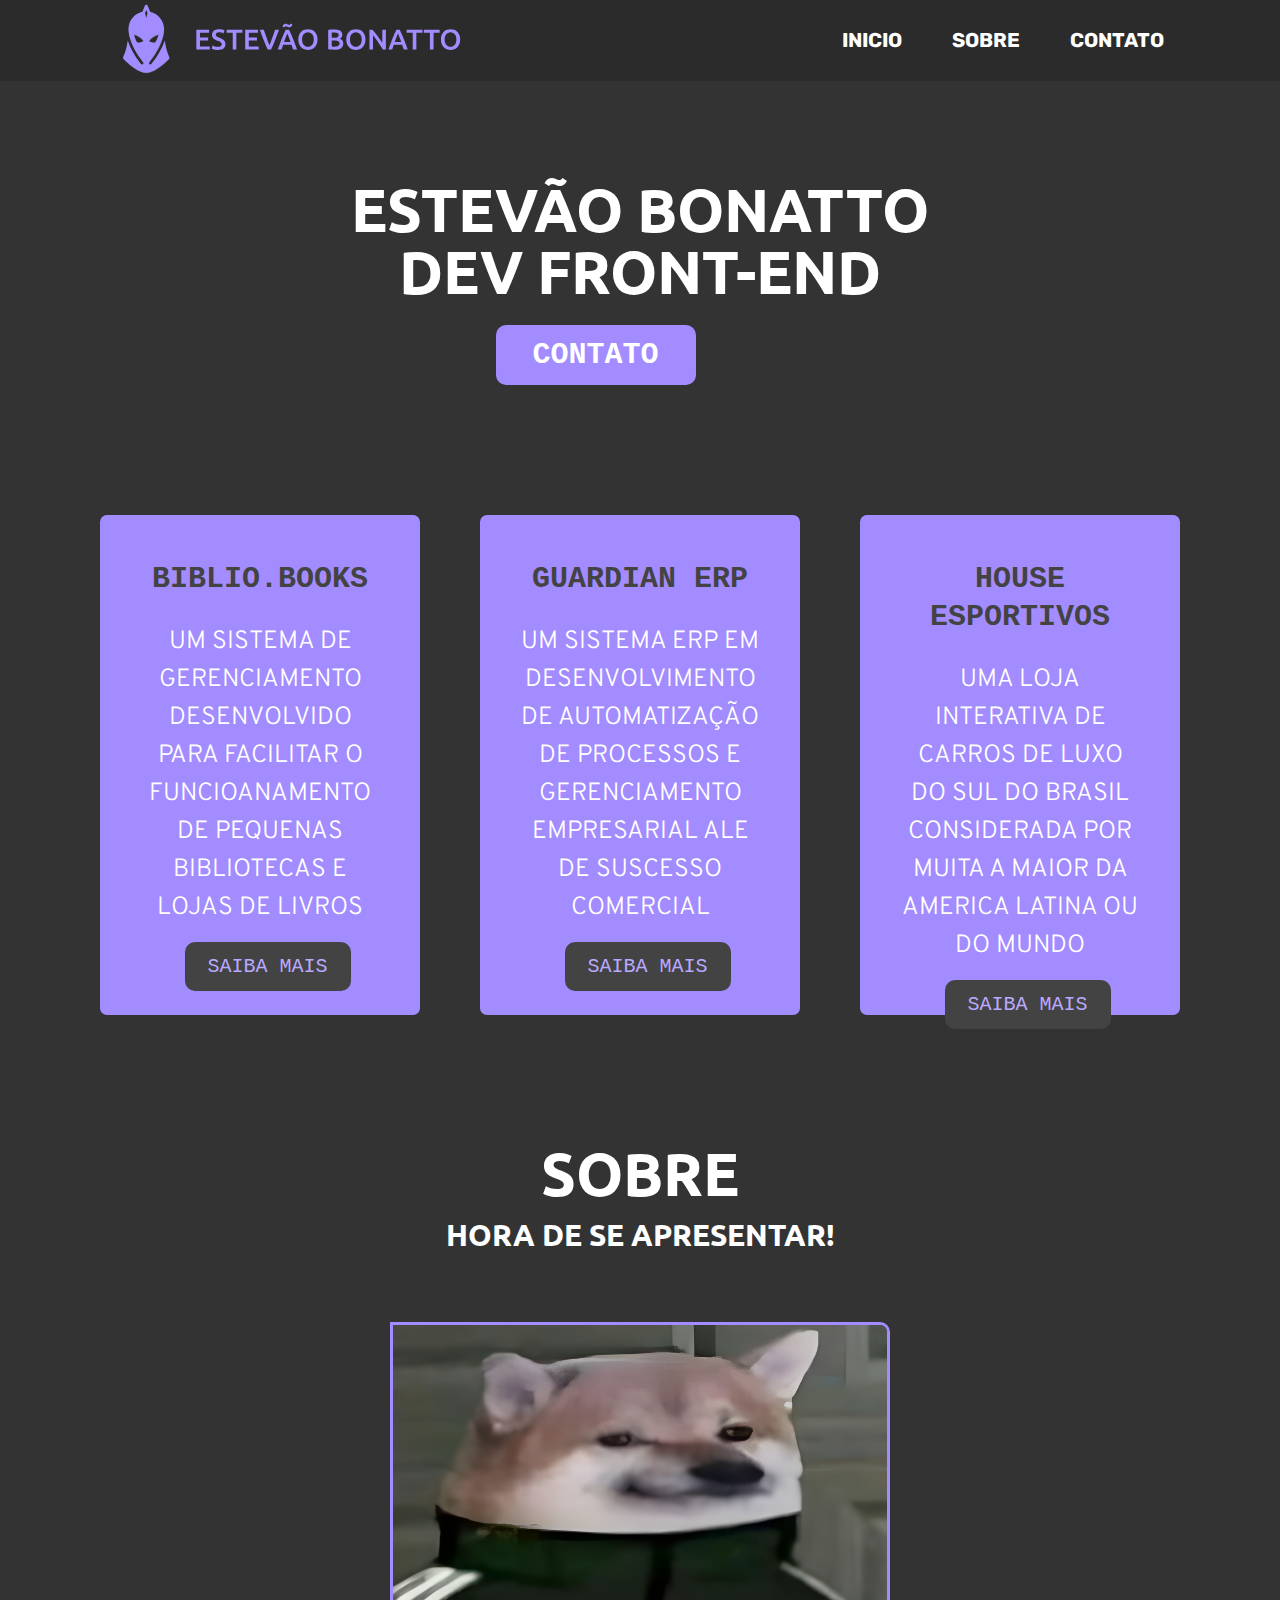
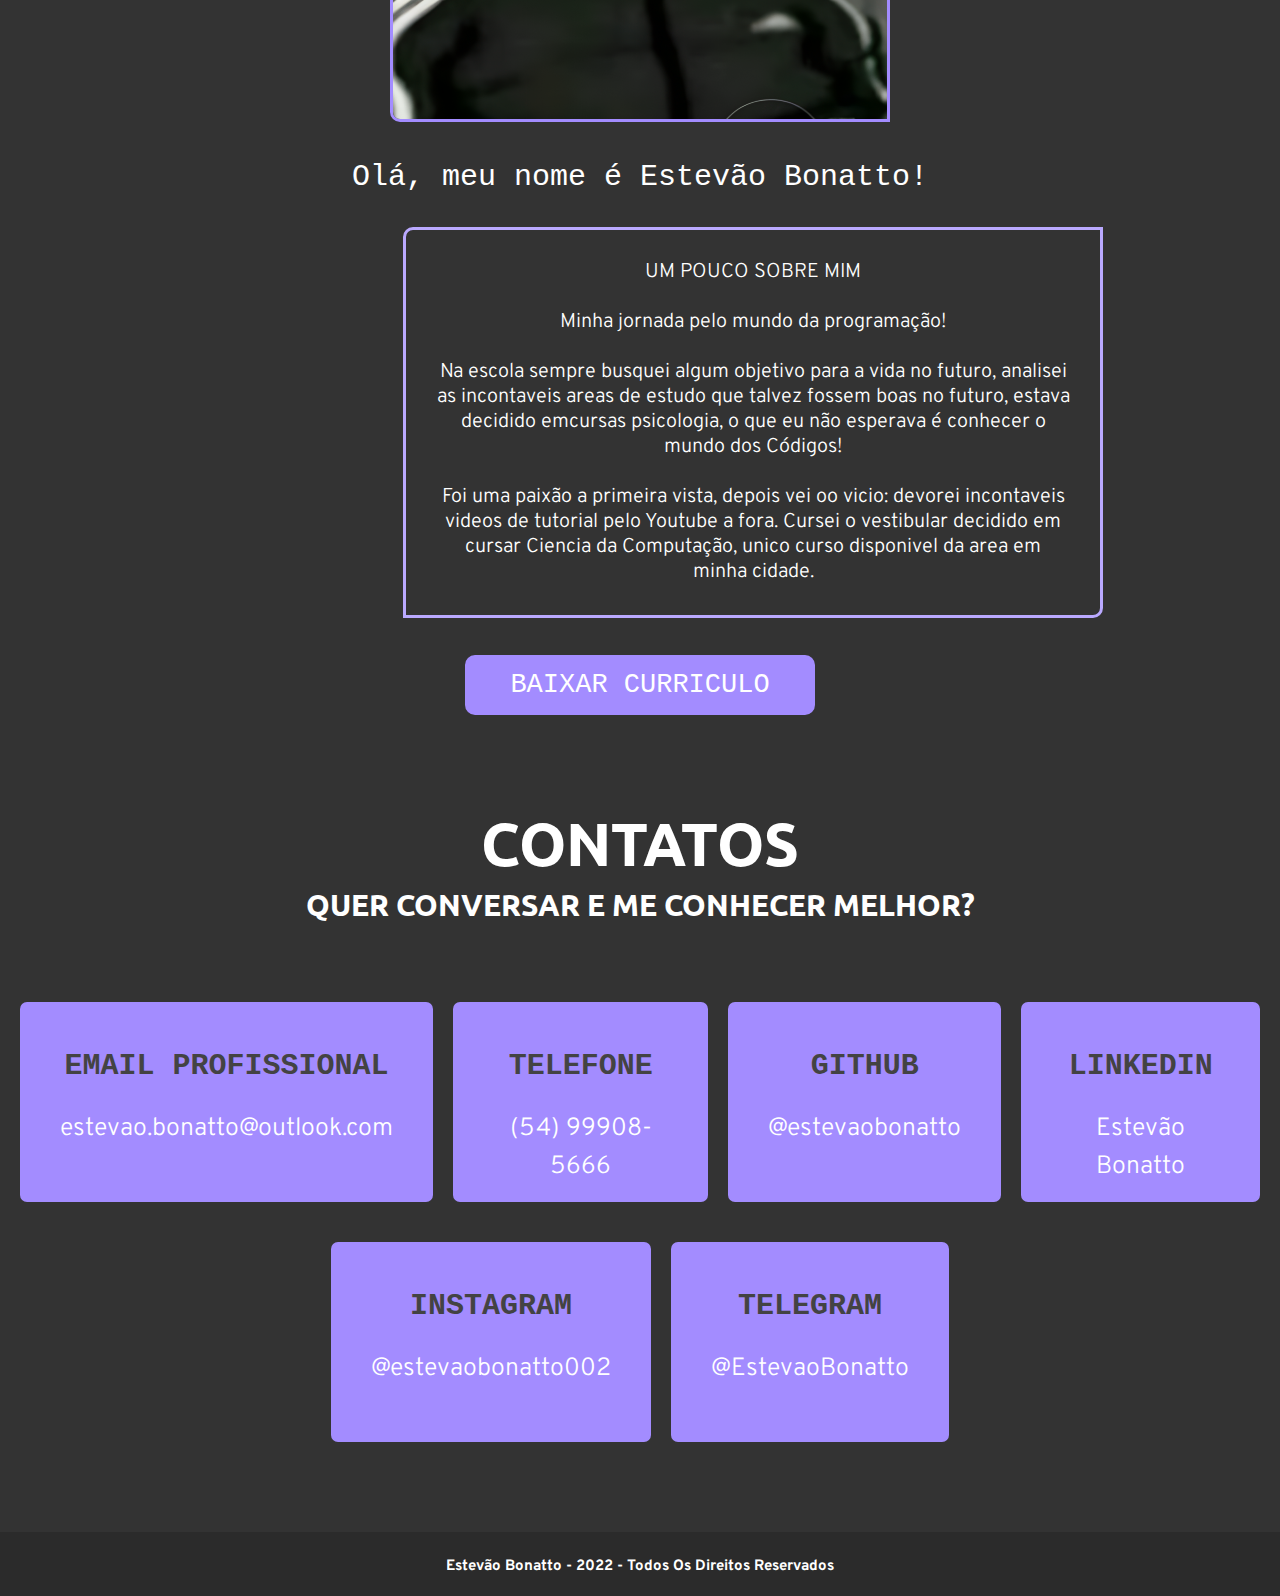
==== index.html @ 80185dda "Initial commit" ====
<!DOCTYPE html>
<html lang="PT-br">

<head>

    <meta charset="UTF-8">
    <meta http-equiv="X-UA-Compatible" content="IE=edge">
    <link rel="shortcut icon" href="favicon.ico" type="image/x-icon">
    <link rel="stylesheet" href="css/style.css">
    <link rel="stylesheet" href="css/menu.css">
    <link rel="" href="menu.js">
    <meta name="viewport" content="width=device-width, initial-scale=1.0">
    <title>Estevão Bonatto - DEV FRONT-END</title>

</head>

<body>
    <header class="navBar">
        <nav class="navContainer">
            <a class="logoMenu" href="index.html"><img src="img/logo.svg" alt="" width="340" height="70"></a>

            <ul class="navLista">
                <li><a href="index.html" class="navItem">INICIO</a></li>
                <li><a href="#sobre" class="navItem">SOBRE</a></li>
                <li><a href="#contatos" class="navItem">CONTATO</a></li>
            </ul>

        </nav>
    </header>

    <main class="principal">
        <section class="conteudo-p">
            <div class="conteudo-p-texto">
                <h1 class="conteudo-p-titulo">ESTEVÃO BONATTO</h1>
                <h1 class="conteudo-p-titulo">DEV FRONT-END</h1>
                <button class="conteudo-p-botao"><a class="link-botao " href="">CONTATO</a></button>
            </div>


        </section>

        <section class="projetos">

            <div class="retangulo">
                <h2 class="projeto-texto">BIBLIO.BOOKS</h2>
                <p class="projeto-paragrafo">UM SISTEMA DE GERENCIAMENTO DESENVOLVIDO PARA FACILITAR O FUNCIOANAMENTO DE
                    PEQUENAS BIBLIOTECAS E LOJAS DE LIVROS</p>
                <button class="projeto-botao">
                    <a href="projetos.html">SAIBA MAIS</a>
                </button>
            </div>

            <div class="retangulo">
                <h2 class="projeto-texto">GUARDIAN ERP</h2>
                <p class="projeto-paragrafo">UM SISTEMA ERP EM DESENVOLVIMENTO DE AUTOMATIZAÇÃO DE PROCESSOS E
                    GERENCIAMENTO EMPRESARIAL ALE DE SUSCESSO COMERCIAL</p>
                <button class="projeto-botao">
                    <a href="projetos.html">SAIBA MAIS</a>
                </button>
            </div>

            <div class="retangulo">
                <h2 class="projeto-texto">HOUSE ESPORTIVOS</h2>
                <p class="projeto-paragrafo">UMA LOJA INTERATIVA DE CARROS DE LUXO DO SUL DO BRASIL CONSIDERADA POR
                    MUITA A MAIOR DA AMERICA LATINA OU DO MUNDO</p>
                <button class="projeto-botao">
                    <a href="projetos.html">SAIBA MAIS</a>
                </button>
            </div>


        </section>

        <section class="conteudo-p-sobre">
            <div class="conteudo-p-texto">
                <h1 class="conteudo-p-titulo" class="titulo-sobre" id="sobre">SOBRE</h1>
                <h1 class="conteudo-p-titulo2">HORA DE SE APRESENTAR!</h1>
            </div>


        </section>

        <section class="sobre">

            <div class="imagem-eu">
                <img class="img-eu" src="img/eu.PNG" alt="Eu" width="500" height="400">
            </div>

            <div class="sobre-div">
                <h2 class="sobre-texto" id="texto2">Olá, meu nome é Estevão Bonatto!</h2>
                <p class="sobre-paragrafo">
                    UM POUCO SOBRE MIM
                    <br> <br>
                    Minha jornada pelo mundo da programação!
                    <br> <br>
                    Na escola sempre busquei algum objetivo para a vida no futuro, analisei as incontaveis areas de
                    estudo que talvez fossem boas no futuro, estava decidido emcursas psicologia, o que eu não esperava
                    é conhecer o mundo dos Códigos!
                    <br> <br>
                    Foi uma paixão a primeira vista, depois vei oo vicio: devorei incontaveis videos de tutorial pelo
                    Youtube a fora. Cursei o vestibular decidido em cursar Ciencia da Computação, unico curso disponivel
                    da area em minha cidade.

                </p>

            </div>

            <div id="curriculo">
                <button class="curriculo-botao"><a href="pdf/CURRICULO ESTEVÃO BONATTO.pdf">BAIXAR
                        CURRICULO</a></button>
            </div>

        </section>
        
            <section id="contatos-titulo">
                <div class="conteudo-p-contatos">
                    <h1 class="conteudo-p-titulo" class="titulo-sobre" id="contatos">CONTATOS</h1>
                    <h1 class="conteudo-p-contatos2">QUER CONVERSAR E ME CONHECER MELHOR?</h1>
                </div>
            </section>


            <section class="contatos">

                <div class="retangulo-contato">
                    <h2 class="projeto-texto">EMAIL PROFISSIONAL</h2>
                    <p class="projeto-paragrafo">estevao.bonatto@outlook.com</p>
                </div>
    
                <div class="retangulo-contato">
                    <h2 class="projeto-texto-contato">TELEFONE</h2>
                    <p class="projeto-paragrafo-contato">(54) 99908-5666</p>
                </div>

                <div class="retangulo-contato">
                    <h2 class="projeto-texto-contato">GITHUB</h2>
                    <p class="projeto-paragrafo-contato">@estevaobonatto</p>
                </div>

                <div class="retangulo-contato">
                    <h2 class="projeto-texto-contato">LINKEDIN</h2>
                    <p class="projeto-paragrafo-contato">Estevão Bonatto</p>
                </div>

            </section>

            <section class="contatos2">

                <div class="retangulo-contato">
                    <h2 class="projeto-texto">INSTAGRAM</h2>
                    <p class="projeto-paragrafo">@estevaobonatto002</p>
                </div>
    
                <div class="retangulo-contato">
                    <h2 class="projeto-texto-contato">TELEGRAM</h2>
                    <p class="projeto-paragrafo-contato">@EstevaoBonatto</p>
                </div>

            </section>
       

    </main>

    <footer id="rodape">
        <div class="direitos">
            <h2 class="texto-rodape">Estevão Bonatto - 2022 - Todos Os Direitos Reservados</h2>
        </div>
    </footer>

</body>

</html>
---- css/style.css ----
@import url('https://fonts.googleapis.com/css2?family=Oswald:wght@200;400&family=Rubik&display=swap');

@import url('https://fonts.googleapis.com/css2?family=Oswald:wght@200;400&family=Poppins&family=Roboto&family=Rubik&display=swap');

@import url('https://fonts.googleapis.com/css2?family=Overpass:wght@100;200;300;400;500;600;700;800;900&family=Righteous&family=Space+Grotesk:wght@500;700&display=swap');

@import url('https://fonts.googleapis.com/css2?family=Ubuntu+Mono:ital,wght@0,400;1,400;1,700&family=Ubuntu:ital,wght@0,300;0,400;0,500;0,700;1,300;1,400;1,500;1,700&display=swap');

@import url('https://fonts.googleapis.com/css2?family=Open+Sans:ital,wght@0,300;0,400;0,500;0,600;0,700;0,800;1,300;1,400;1,500;1,600;1,700;1,800&display=swap');

@font-face{
   font-family: erasNormal;
   src:url(fonts/ERASDEMI.TTF) ;
}

@font-face{
   font-family: erasBold;
   src:url(fonts/ERASBD.TTF) ;
}


* {
   margin: 0;
   padding: 0;
   text-decoration: none;
   color: rgb(255, 255, 255);
   box-sizing: border-box;
   list-style: none;
}


.navBar {
   display: flex;
   align-items: center;
   height: 9vh;
   width: 100%;
   background-color: #2b2b2b;
}

.navContainer {
   display: flex;
   height: 9vh;
   width: 100%;
   align-items: center;
   padding: 0 50px 0 100px;
   justify-content: center;
}


.navBar ul {
   margin-right: 3%;
   margin-left: 30%;
   list-style: none;
   flex-wrap: wrap;
   float: right;
   display: flex;
   font-family: 'Ubuntu', sans-serif;
   font-weight: 300;
}

.navBar ul li {
   margin-left: 30px;
}

.navBar ul li:hover {
   transition: 0.5s all;
}

.navBar ul li a {
   padding: 10px;
   color: #ffffff;
   font-size: 20px;
   line-height: 9vh;
   font-family: 'Rubik';
   font-weight: bold;
}

.ativo {
   color: #A38CFF;
}

.navBar ul li a:hover {
   color: #A38CFF;
   transition: 0.5s all;
}

.navBar .logoMenu{
   float: left;
}

nav .menuBtn {
   color: #A38CFF;
   cursor: pointer;

}

nav .menuBtn i {
   display: none;
}




@media (max-width: 1000px) {
   nav .menuBtn i {
      margin-left: 100%;
      display: block;
   }

 

   .navLista li a {
      color: #ffffff;
   }

   nav ul {
      font-size: 50px;
      position: absolute;
      top: -130%;
      left: -30%;
      background-color: #ffffff;
      height: 30vh;
      width: 100%;
      text-align: center;
      display: block;
      transition: all 0.3s ease;
      box-shadow: 0px 5px 12px rgba(0, 0, 0, 0.274);
   }

   nav ul.open {
      top: 9vh;
   }

   nav ul li{
      width: 100%;
      margin: 0;
   }
}


@import url('https://fonts.googleapis.com/css2?family=Overpass:wght@100;200;300;400;500;600;700;800;900&family=Righteous&family=Space+Grotesk:wght@500;700&display=swap');

@import url('https://fonts.googleapis.com/css2?family=Ubuntu+Mono:ital,wght@0,400;1,400;1,700&family=Ubuntu:ital,wght@0,300;0,400;0,500;0,700;1,300;1,400;1,500;1,700&display=swap');

@import url('https://fonts.googleapis.com/css2?family=Open+Sans:ital,wght@0,300;0,400;0,500;0,600;0,700;0,800;1,300;1,400;1,500;1,600;1,700;1,800&display=swap');
/*
font-family: 'Overpass', sans-serif;
font-family: 'Space Grotesk', sans-serif;

font-family: 'Ubuntu', sans-serif;
font-family: 'Ubuntu Mono', monospace;

font-family: 'Open Sans', sans-serif;

*/

* {
    margin: 0;
    padding: 0;
    box-sizing: border-box;
    text-decoration: none;
}

body {
    font-size: 100%;
    background-color: #333333;
}

/* TODO: COTEUDO PRINCIPAL */

.principal {
    margin-top: 100px;
    margin-bottom: 10px;
}

.conteudo-p {
    display: flex;
    flex-direction: row;
    align-items: center;
    justify-content: space-around;
    margin-bottom: 60px;
}

.principal-sobre {
    margin-top: 65px;
    margin-bottom: 10px;
}

.conteudo-p-sobre {
    display: flex;
    flex-direction: row;
    align-items: center;
    justify-content: space-around;
    margin-bottom: 60px;
}

.conteudo-p-texto {
    display: flex;
    flex-direction: column;
    text-align: center;
    gap: 7px;
    color: #ffffff;
    font-family: 'Ubuntu', sans-serif;
    font-weight: 700;
    font-size: 30px;
    line-height: 55px;
}

.conteudo-p-titulo2 {
    font-family: 'Ubuntu', sans-serif;
    font-weight: 700;
    font-size: 30px;
    line-height: 55px;
}

.conteudo-p-botao {
    margin-top: 20px;
    margin-left: 25%;
    background-color: #A38CFF;
    width: 200px;
    height: 60px;
    border: none;
    border-radius: 10px;
    font-size: 30px;
    font-weight: 600;
    font-family: 'Ubuntu Mono', monospace;
    border: 3px solid #A38CFF;

}

.link-botao {
    color: #fff;
}

.link-botao:hover {
    color: #A38CFF;
    transition: 0.5s all;
}

.conteudo-p-botao:hover {
    background-color: #434343;
    cursor: pointer;
    color: #A38CFF;
    transition: 0.5s all;
}

/* TODO: COTEUDO PROJETO */

.projetos {
    max-width: 100%;
    display: flex;
    align-self: auto;
    align-items: center;
    justify-content: center;
    padding: 30px;
    color: #fff;
    gap: 60px;
    margin-top: 100px;
    margin-bottom: 100px;
}

.retangulo {
    background-color: #A38CFF;
    border-radius: 7px;
    max-width:320px;
    height: 500px;
    padding: 30px;
    margin: 0px;
    text-decoration: none;
}

.projeto-texto {
    color: #434343;
    font-family: 'Ubuntu Mono', monospace;
    font-weight: 600;
    font-size: 30px;
    line-height: 38px;
    text-align: center;
    padding-bottom: 15px;
    padding-top: 15px;
}

.projeto-paragrafo {
    margin: auto;
    font-family: 'Overpass', sans-serif;
    align-content: center;
    font-weight: 300;
    font-size: 25px;
    line-height: 38px;
    text-align: center;
    padding: 10px;
}

.projeto-botao {
    margin-top: 5px;
    text-decoration: none;
    margin-left: 21%;
    background-color: #434343;
    padding: 10px;
    padding-left: 20px;
    padding-right:20px;
    border: none;
    border-radius: 10px;
    font-size: 20px;
    font-weight: 500;
    font-family: 'Ubuntu Mono', monospace;
    border: solid 3px #434343;
}

.projeto-botao a {
    text-decoration: none;
    color: #BAA9FF;
}

.projeto-botao:hover{
    background: #fff;
    transition: 0.5s all;
    cursor: pointer;
}

.projeto-botao a:hover {
    color: #434343;
    transition: 0.5s all;
}

/* TODO: COTEUDO SOBRE */

.sobre {
    display: flex;
    flex-direction: column;
    text-align: center;
    gap: 7px;
    color: #ffffff;
    font-family: 'Ubuntu', sans-serif;
    
}

.sobre-texto {
    line-height: 40px;
    font-family: 'Ubuntu', sans-serif;
    padding-bottom: 30px;
}

#texto2 {
    font-weight: 500;
    font-family: 'Ubuntu Mono', monospace;
    font-size: 30px;
}

.sobre-paragrafo{
    color: #fff;
    max-width: 700px;
    display: flex;
    flex-direction: column;
    text-align: center;
    margin-left: 31.5%;
    border: 3px solid #BAA9FF;
    border-radius: 10px 0 10px 0;
    line-height: 25px;
    padding: 30px;
    margin-bottom: 10px;
    font-size: 20px;
    font-family: 'Overpass', sans-serif;
    font-weight: 300;
}

.imagem-eu {
    padding-bottom: 25px;
}

.img-eu {
    border: 3px solid #A38CFF;
    border-radius: 0px 10px 0px 10px;
}


.curriculo-botao {
    margin-top: 20px;
    color: #434343;
    background-color: #A38CFF;
    width: 350px;
    height: 60px;
    border: none;
    border-radius: 10px;
    font-size: 27px;
    font-weight: 500;
    font-family: 'Ubuntu Mono', monospace;
    border: 3px solid #A38CFF;
}

.curriculo-botao:hover{
    background: #434343;
    transition: 0.5s all;
    cursor: pointer;
}

.curriculo-botao a:hover {
    color: #A38CFF;
    transition: 0.5s all;
}

/* TODO: COTEUDO CONTATOS */

.conteudo-p-contatos {
    display: flex;
    flex-direction: column;
    text-align: center;
    gap: 7px;
    color: #ffffff;
    font-family: 'Ubuntu', sans-serif;
    font-weight: 700;
    font-size: 30px;
    line-height: 55px;
    margin-top: 100px;
}

.conteudo-p-contatos2 {
    font-family: 'Ubuntu', sans-serif;
    font-weight: 700;
    font-size: 30px;
    line-height: 55px;
}

.contatos-div{
    width: 50%;
    margin-left: 25%;
    border: 3px solid #fff;
}

.contatos-div h2 {
    display: inline;
    text-align: center;
    
}

.contatos-div h2:nth-child(1) {
    margin-right: 60px;
}

.contatos {
    max-width: 100%;
    display: flex;
    align-self: auto;
    align-items: center;
    justify-content: center;
    padding: 20px;
    color: #fff;
    gap: 20px;
    margin-top: 50px;
    margin-bottom: 0px;
}

.contatos2 {
    max-width: 100%;
    display: flex;
    align-self: auto;
    align-items: center;
    justify-content: center;
    padding: 20px;
    color: #fff;
    gap: 20px;
    margin-top: 0px;
    margin-bottom: 70px;
}

.retangulo-contato {
    background-color: #A38CFF;
    border-radius: 7px;
    max-width:500px;
    height: 200px;
    padding: 30px;
    margin: 0px;
    text-decoration: none;
}

.projeto-texto-contato {
    color: #434343;
    font-family: 'Ubuntu Mono', monospace;
    font-weight: 600;
    font-size: 30px;
    line-height: 38px;
    text-align: center;
    padding-bottom: 15px;
    padding-top: 15px;
}

.projeto-paragrafo-contato {
    margin: auto;
    font-family: 'Overpass', sans-serif;
    align-content: center;
    font-weight: 300;
    font-size: 25px;
    line-height: 38px;
    text-align: center;
    padding: 10px;
}


/* TODO: COTEUDO DO RODAPE */

.direitos {
    background: #2b2b2b;
    padding: 20px;
    color: #fff;
    height: 64px;
    text-align: center;
    font-family: 'Overpass', sans-serif;
    margin-top: 40px;
    font-weight: 100;
    font-size: 10px;
}

.texto-rodape {
    padding-top: 5px;
}

/* FIM */
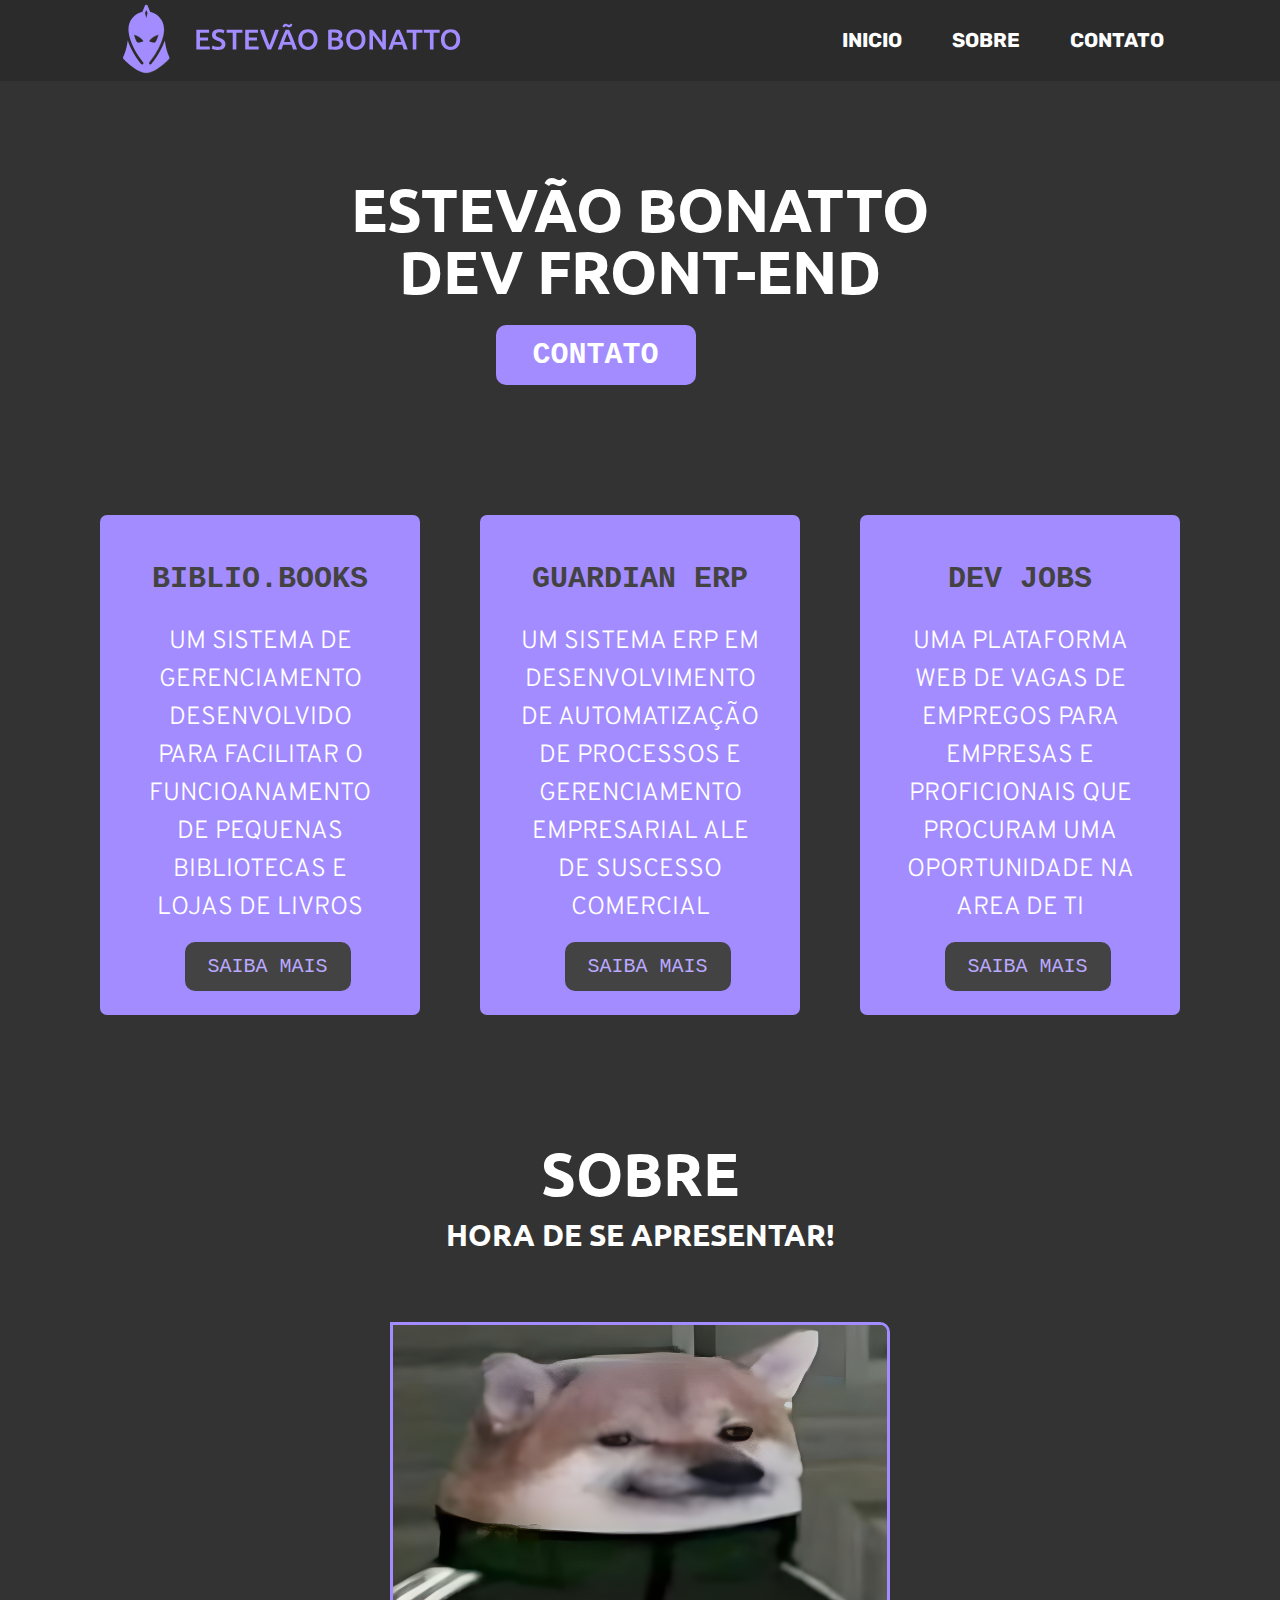
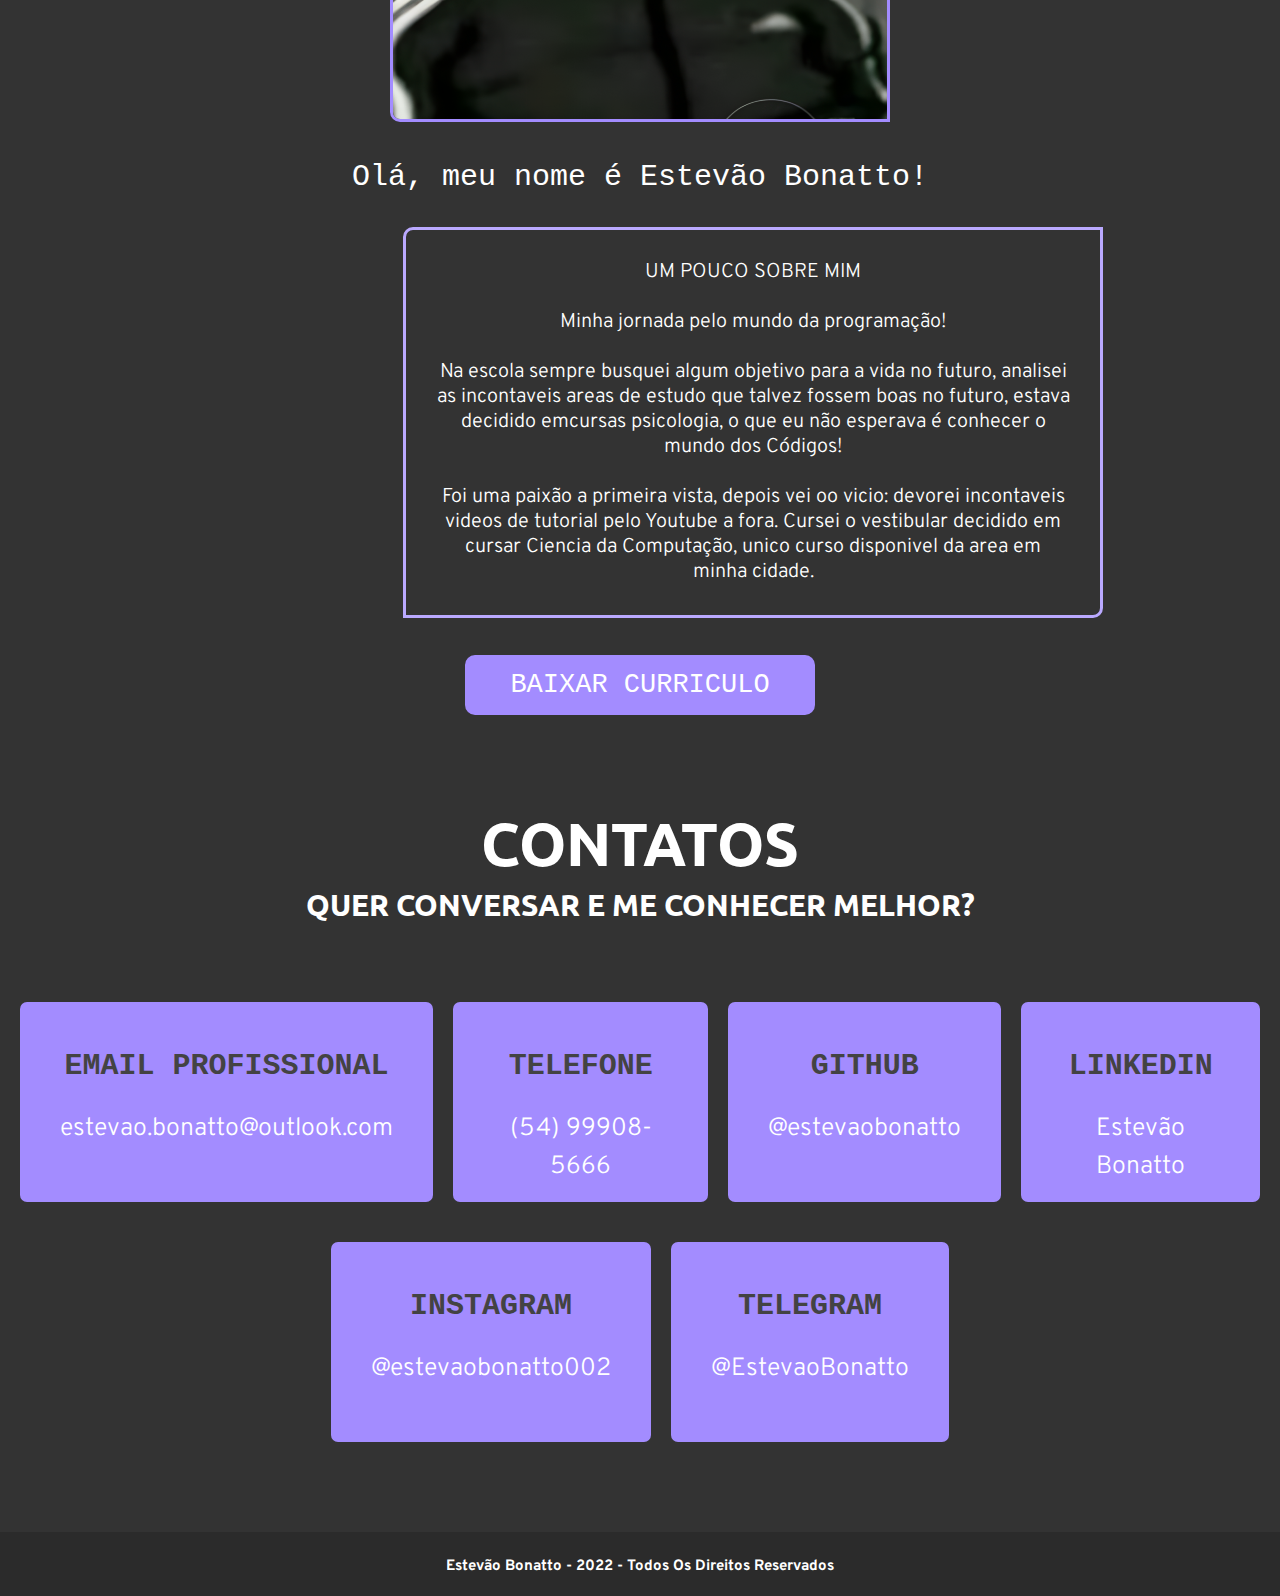
==== commit 635307ca: "att" ====
--- a/index.html
+++ b/index.html
@@ -9,6 +9,7 @@
     <link rel="stylesheet" href="css/style.css">
     <link rel="stylesheet" href="css/menu.css">
     <link rel="" href="menu.js">
+    <link rel="shortcut icon" href="img/favicon.svg" type="image/x-icon">
     <meta name="viewport" content="width=device-width, initial-scale=1.0">
     <title>Estevão Bonatto - DEV FRONT-END</title>
 
@@ -46,7 +47,7 @@
                 <p class="projeto-paragrafo">UM SISTEMA DE GERENCIAMENTO DESENVOLVIDO PARA FACILITAR O FUNCIOANAMENTO DE
                     PEQUENAS BIBLIOTECAS E LOJAS DE LIVROS</p>
                 <button class="projeto-botao">
-                    <a href="projetos.html">SAIBA MAIS</a>
+                    <a href="bibliobooks.html">SAIBA MAIS</a>
                 </button>
             </div>
 
@@ -60,9 +61,8 @@
             </div>
 
             <div class="retangulo">
-                <h2 class="projeto-texto">HOUSE ESPORTIVOS</h2>
-                <p class="projeto-paragrafo">UMA LOJA INTERATIVA DE CARROS DE LUXO DO SUL DO BRASIL CONSIDERADA POR
-                    MUITA A MAIOR DA AMERICA LATINA OU DO MUNDO</p>
+                <h2 class="projeto-texto">DEV JOBS</h2>
+                <p class="projeto-paragrafo">UMA PLATAFORMA WEB DE VAGAS DE EMPREGOS PARA EMPRESAS E PROFICIONAIS QUE PROCURAM UMA OPORTUNIDADE NA AREA DE TI</p>
                 <button class="projeto-botao">
                     <a href="projetos.html">SAIBA MAIS</a>
                 </button>
--- a/css/style.css
+++ b/css/style.css
@@ -181,11 +181,6 @@
     margin-bottom: 60px;
 }
 
-.principal-sobre {
-    margin-top: 65px;
-    margin-bottom: 10px;
-}
-
 .conteudo-p-sobre {
     display: flex;
     flex-direction: row;
@@ -496,6 +491,46 @@
 }
 
 
+.sobre-texto-projetos {
+    line-height: 40px;
+    font-family: 'Ubuntu', sans-serif;
+    padding-bottom: 0px;
+    max-width: 50%;
+    margin-left: 25%;
+}
+
+.botao-github {
+    margin-left: 18%;
+    margin-top: 20px;
+    color: #434343;
+    background-color: #A38CFF;
+    width: 200px;
+    height: 60px;
+    border: none;
+    border-radius: 7px;
+    font-size: 25px;
+    font-weight: 500;
+    font-family: 'Ubuntu Mono', monospace;
+    border: 3px solid #434343;
+}
+
+.botao-github a {
+    color: #434343;
+}
+
+.botao-github:hover{
+    background: #434343;
+    transition: 0.5s all;
+    cursor: pointer;
+    border: 3px solid #ffffff;
+}
+
+.botao-github a:hover {
+    color: #ffffff;
+    transition: 0.5s all;
+}
+
+
 /* TODO: COTEUDO DO RODAPE */
 
 .direitos {
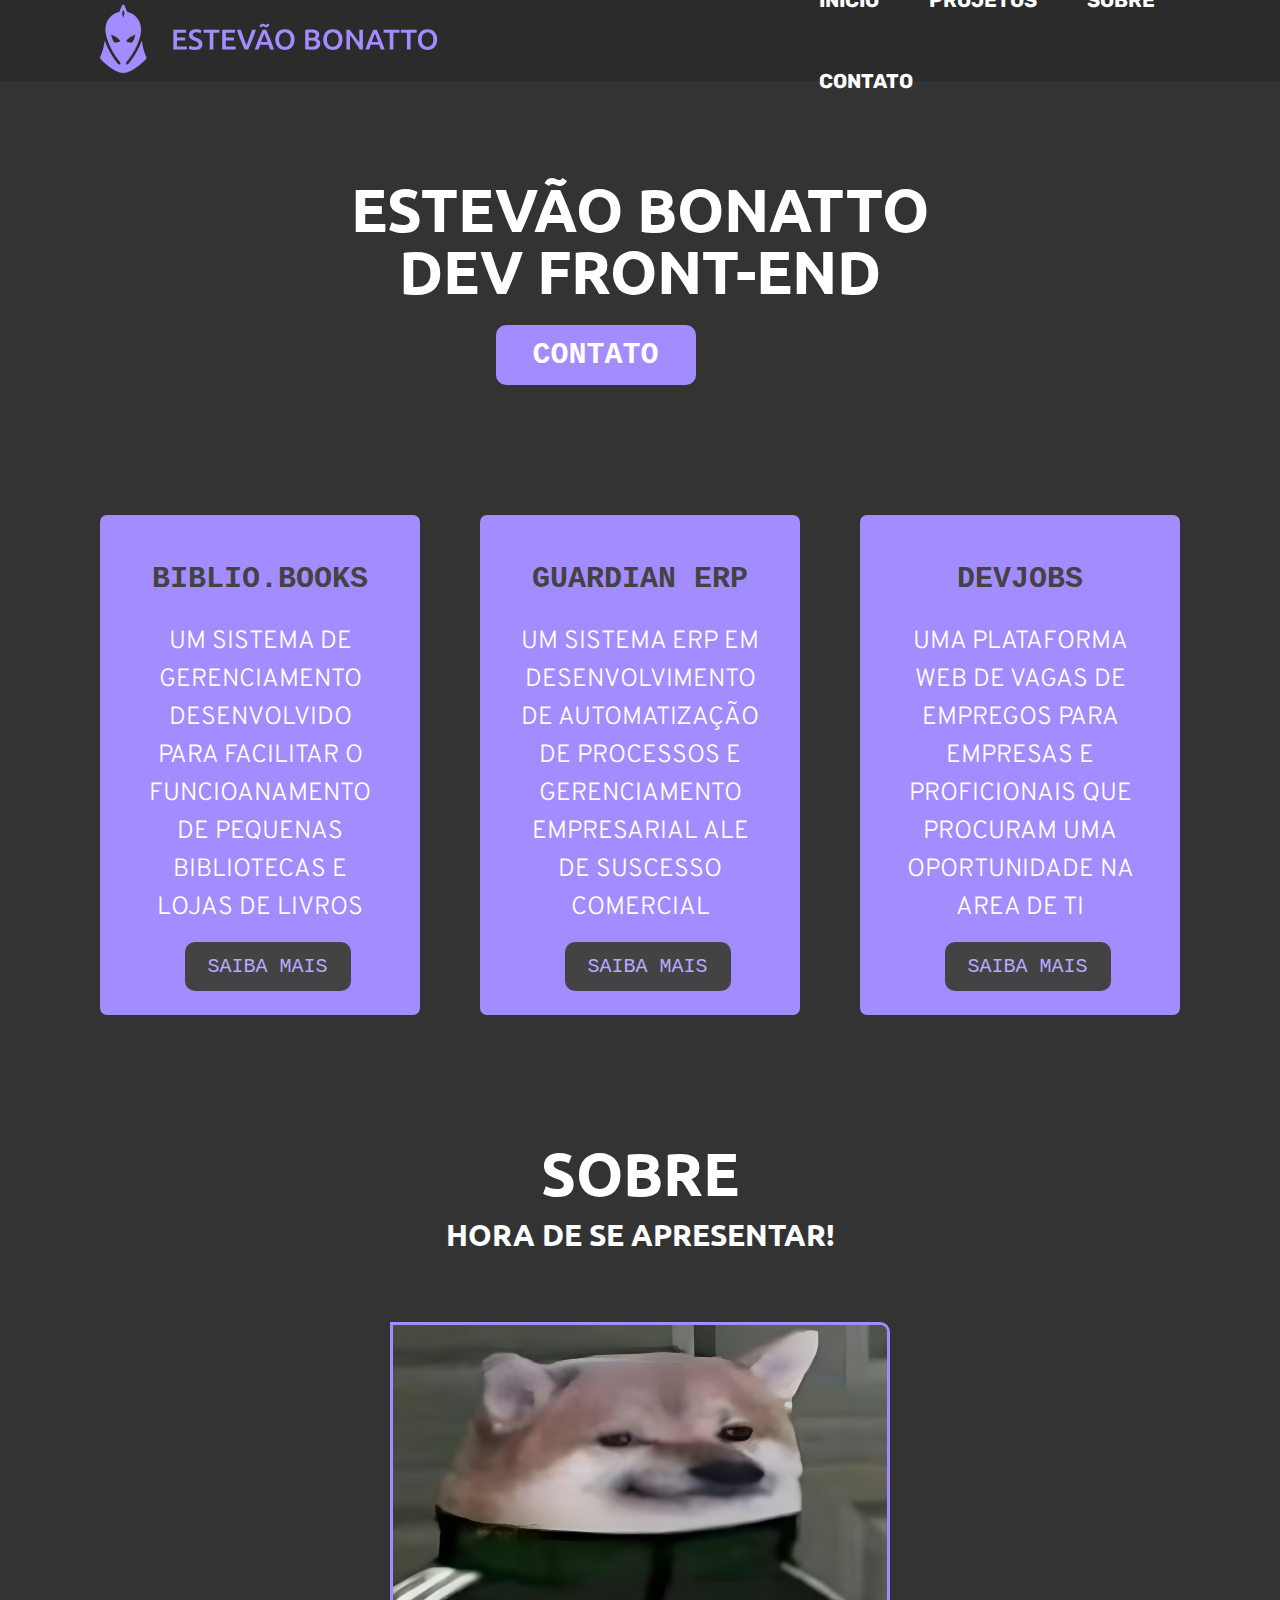
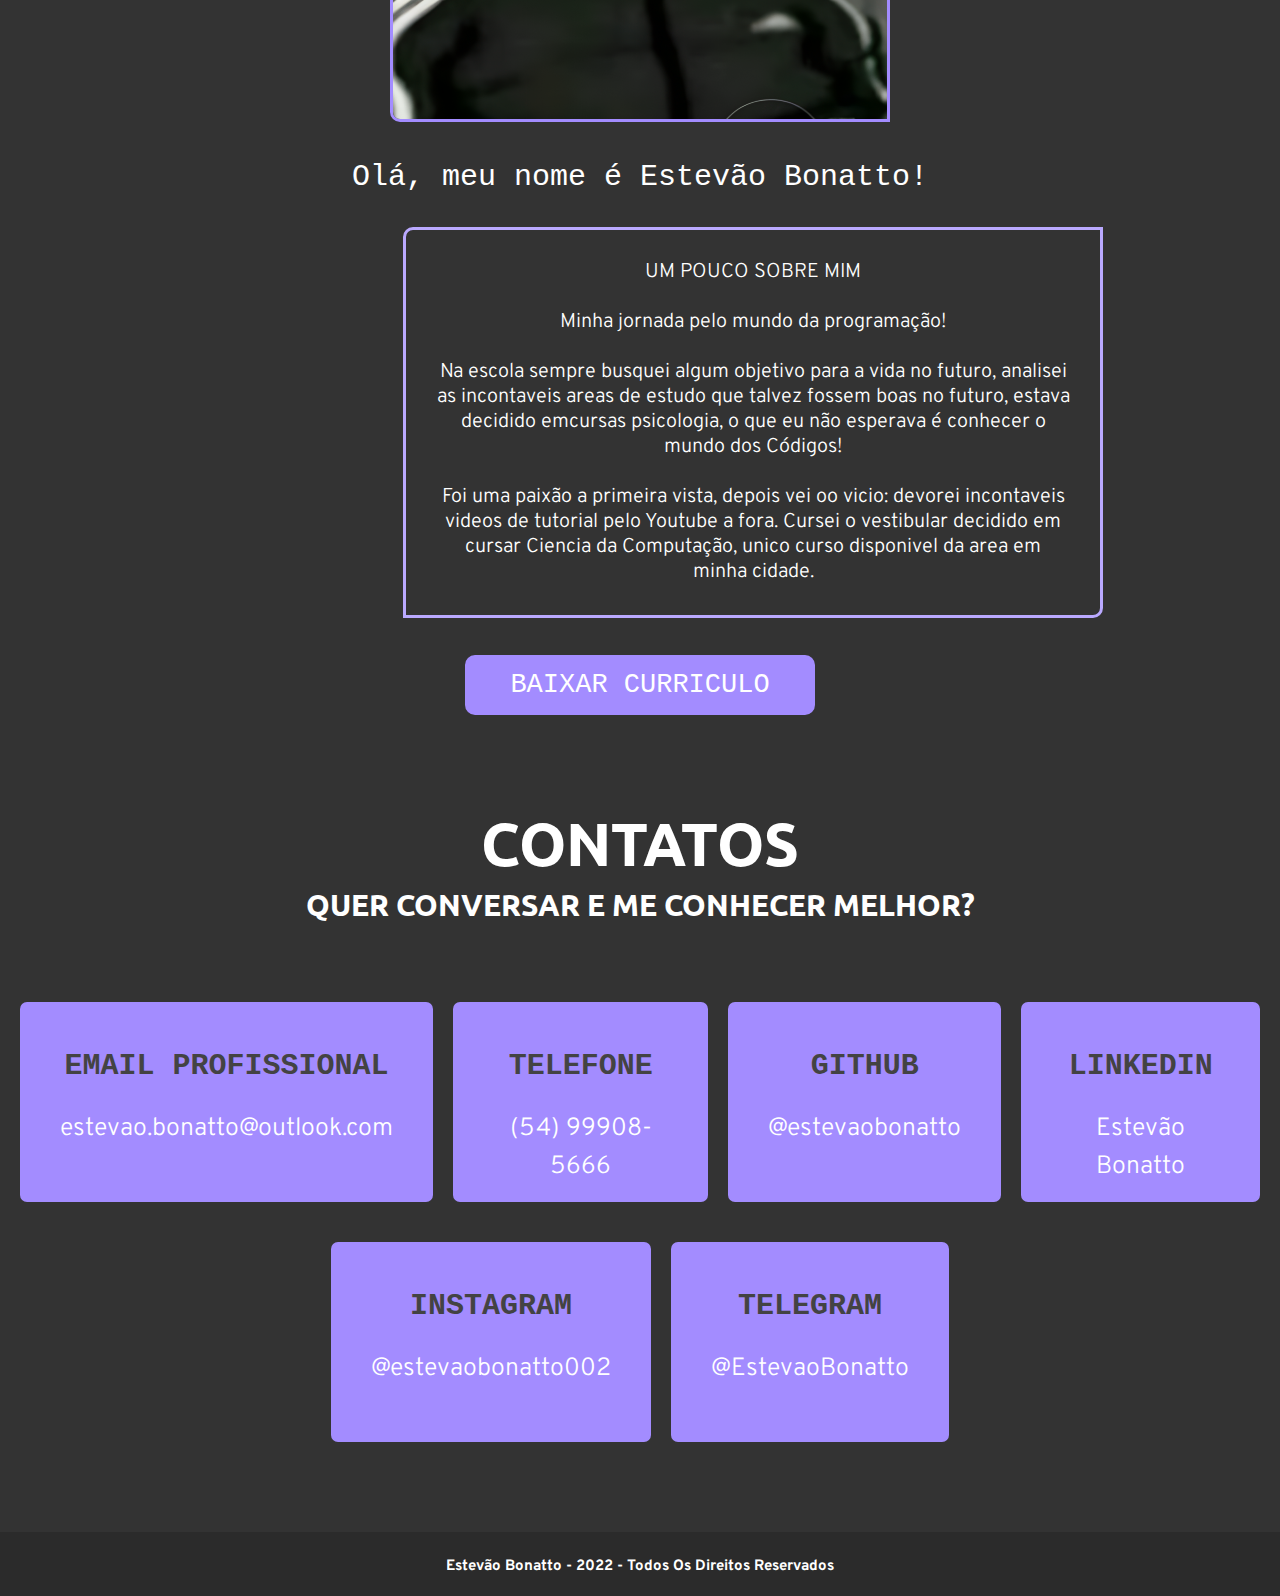
==== commit 6b571422: "PORTIFOLIO" ====
--- a/index.html
+++ b/index.html
@@ -22,6 +22,7 @@
 
             <ul class="navLista">
                 <li><a href="index.html" class="navItem">INICIO</a></li>
+                <li><a href="#projetos" class="navItem">PROJETOS</a></li>
                 <li><a href="#sobre" class="navItem">SOBRE</a></li>
                 <li><a href="#contatos" class="navItem">CONTATO</a></li>
             </ul>
@@ -34,13 +35,13 @@
             <div class="conteudo-p-texto">
                 <h1 class="conteudo-p-titulo">ESTEVÃO BONATTO</h1>
                 <h1 class="conteudo-p-titulo">DEV FRONT-END</h1>
-                <button class="conteudo-p-botao"><a class="link-botao " href="">CONTATO</a></button>
+                <button class="conteudo-p-botao"><a class="link-botao " href="#contatos">CONTATO</a></button>
             </div>
 
 
         </section>
 
-        <section class="projetos">
+        <section class="projetos" id="projetos">
 
             <div class="retangulo">
                 <h2 class="projeto-texto">BIBLIO.BOOKS</h2>
@@ -56,15 +57,15 @@
                 <p class="projeto-paragrafo">UM SISTEMA ERP EM DESENVOLVIMENTO DE AUTOMATIZAÇÃO DE PROCESSOS E
                     GERENCIAMENTO EMPRESARIAL ALE DE SUSCESSO COMERCIAL</p>
                 <button class="projeto-botao">
-                    <a href="projetos.html">SAIBA MAIS</a>
+                    <a href="guardianerp.html">SAIBA MAIS</a>
                 </button>
             </div>
 
             <div class="retangulo">
-                <h2 class="projeto-texto">DEV JOBS</h2>
+                <h2 class="projeto-texto">DEVJOBS</h2>
                 <p class="projeto-paragrafo">UMA PLATAFORMA WEB DE VAGAS DE EMPREGOS PARA EMPRESAS E PROFICIONAIS QUE PROCURAM UMA OPORTUNIDADE NA AREA DE TI</p>
                 <button class="projeto-botao">
-                    <a href="projetos.html">SAIBA MAIS</a>
+                    <a href="devjobs.html">SAIBA MAIS</a>
                 </button>
             </div>
 
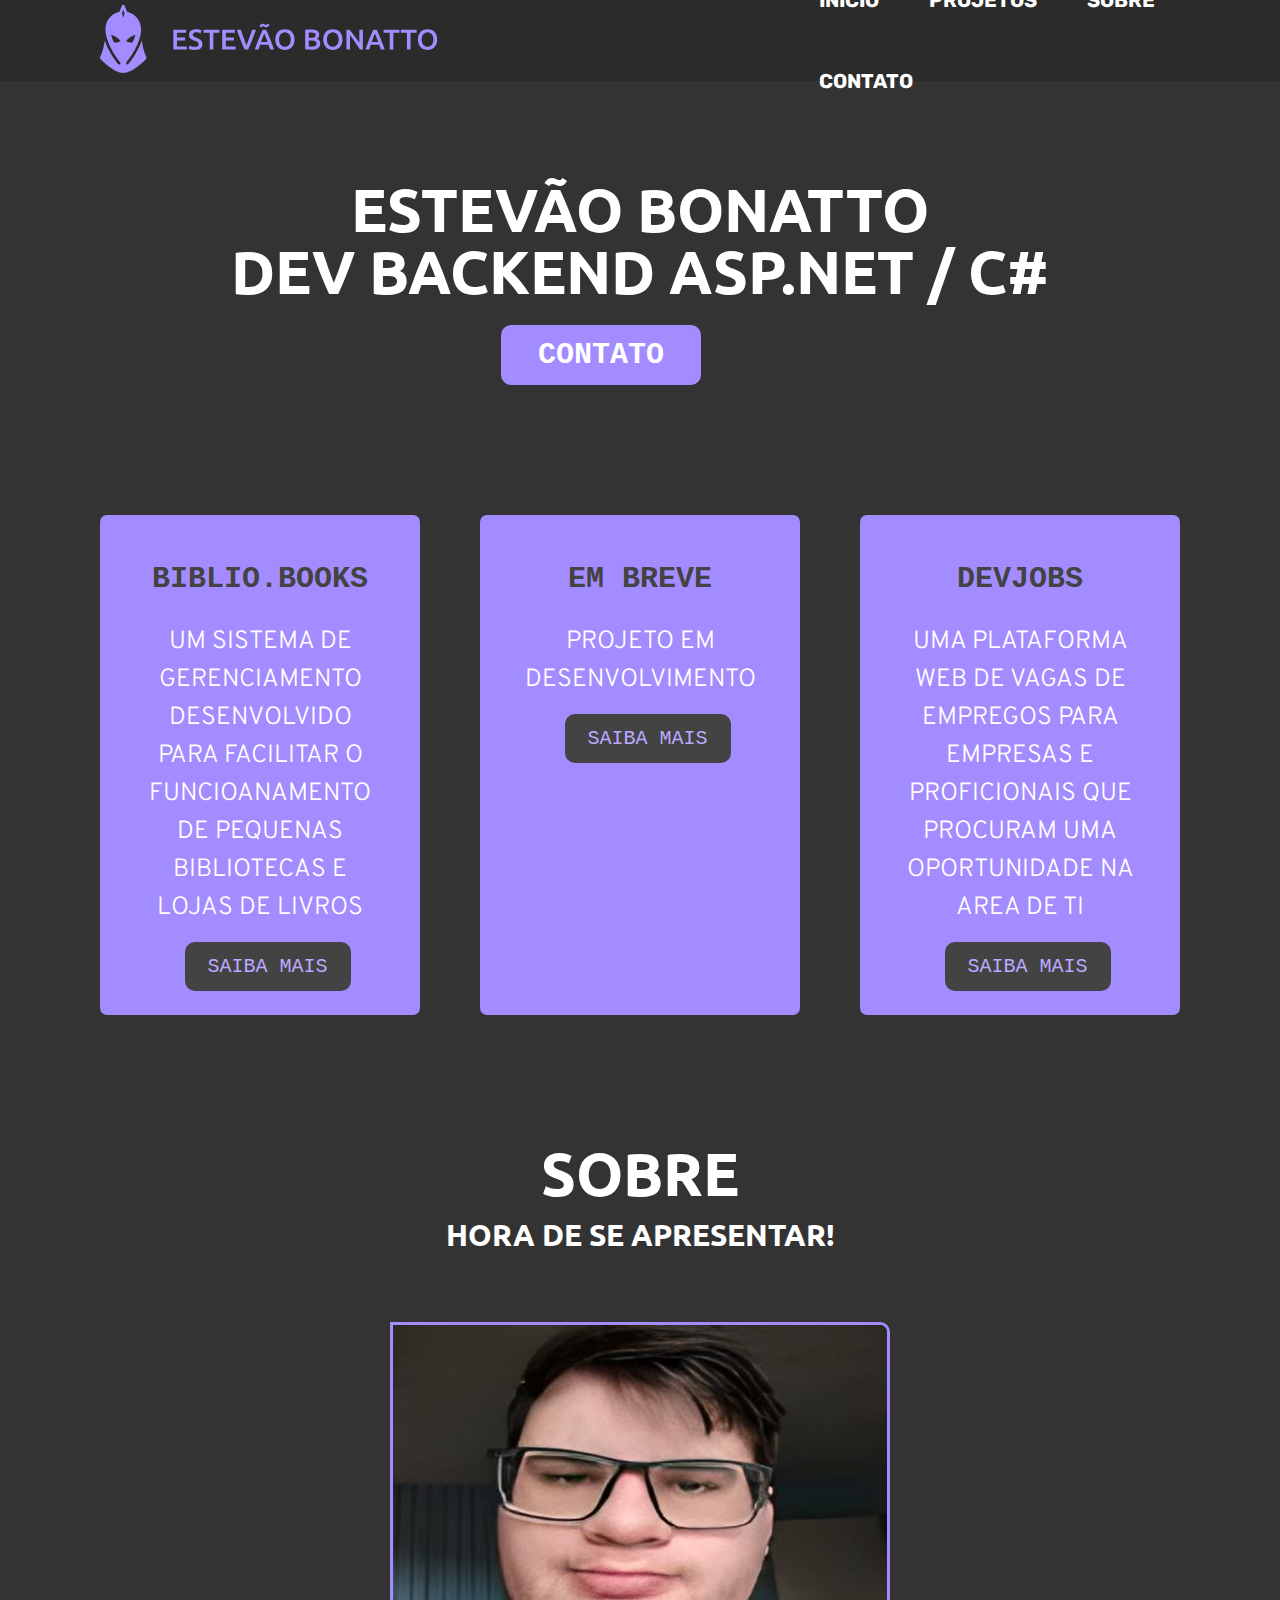
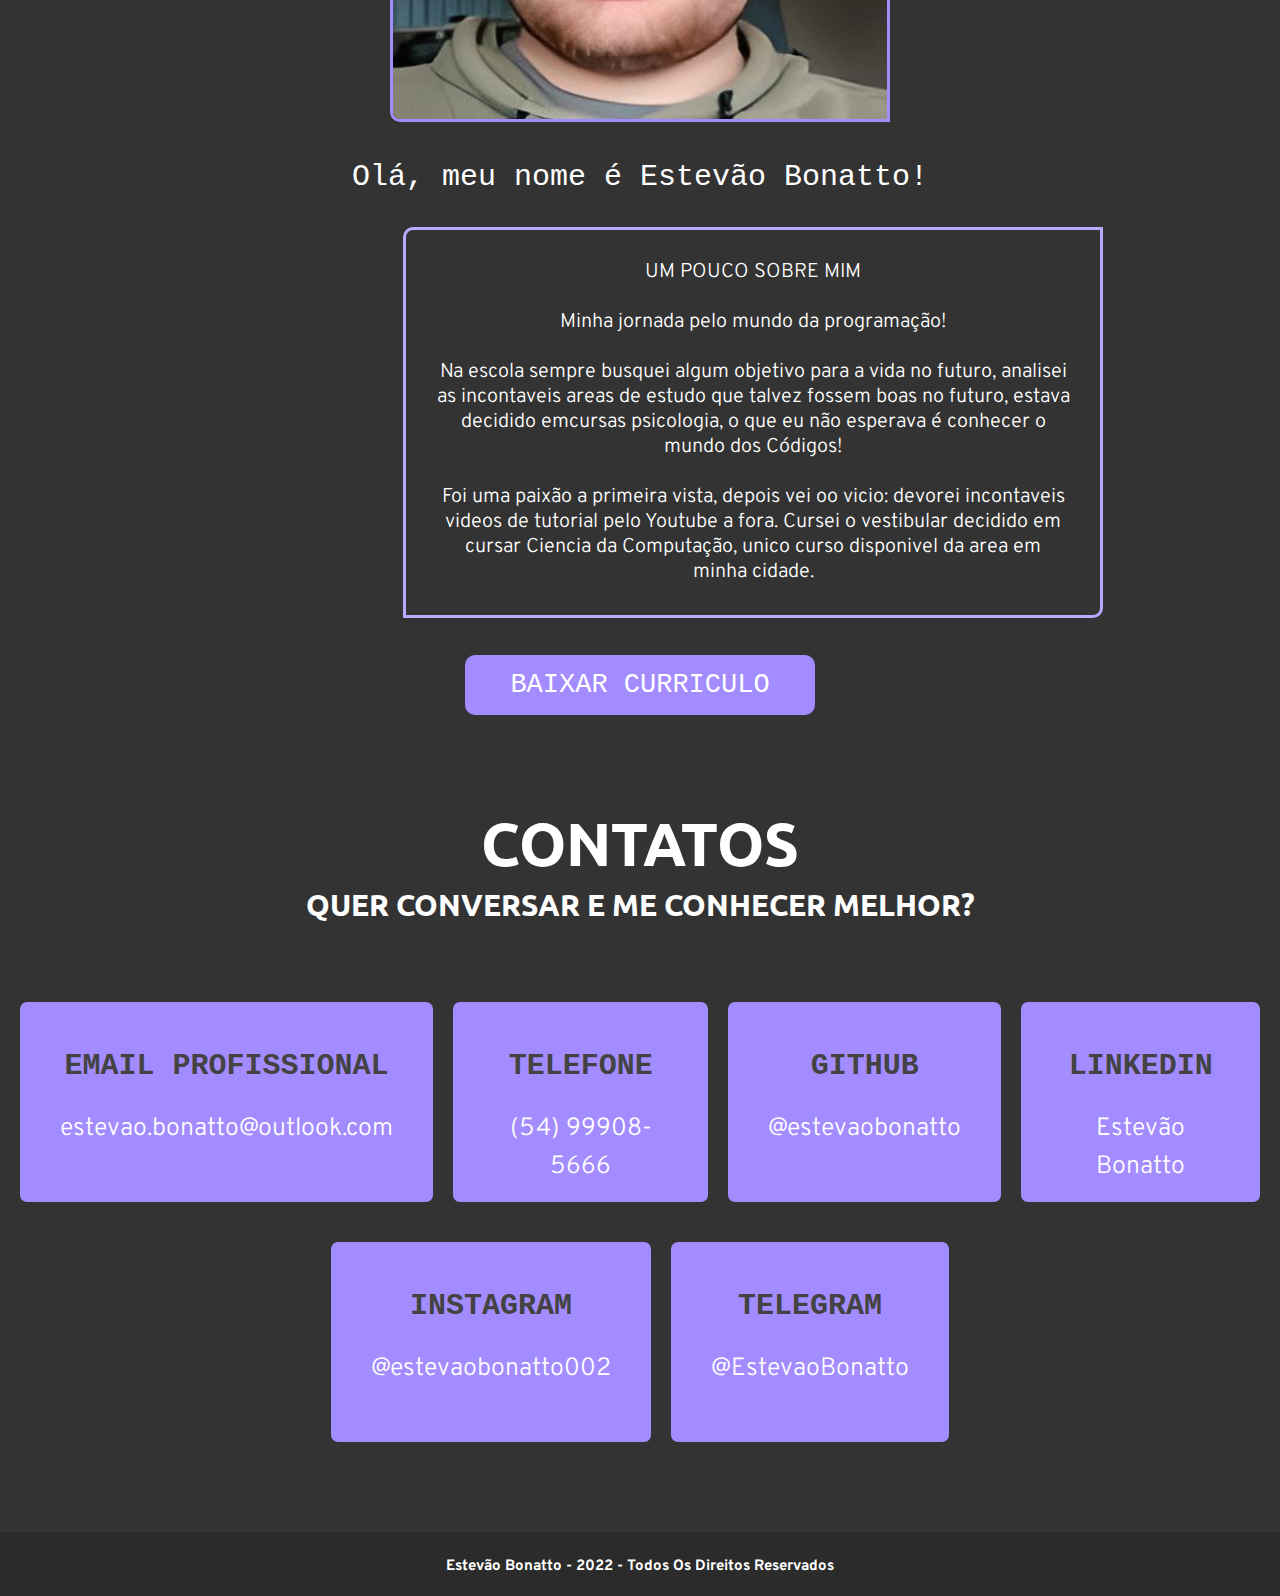
==== commit 68b95ebf: "update 20/09" ====
--- a/index.html
+++ b/index.html
@@ -30,11 +30,11 @@
         </nav>
     </header>
 
-    <main class="principal">
+    <main class="principal" id="test">
         <section class="conteudo-p">
             <div class="conteudo-p-texto">
                 <h1 class="conteudo-p-titulo">ESTEVÃO BONATTO</h1>
-                <h1 class="conteudo-p-titulo">DEV FRONT-END</h1>
+                <h1 class="conteudo-p-titulo">DEV BACKEND ASP.NET / C#</h1>
                 <button class="conteudo-p-botao"><a class="link-botao " href="#contatos">CONTATO</a></button>
             </div>
 
@@ -53,11 +53,10 @@
             </div>
 
             <div class="retangulo">
-                <h2 class="projeto-texto">GUARDIAN ERP</h2>
-                <p class="projeto-paragrafo">UM SISTEMA ERP EM DESENVOLVIMENTO DE AUTOMATIZAÇÃO DE PROCESSOS E
-                    GERENCIAMENTO EMPRESARIAL ALE DE SUSCESSO COMERCIAL</p>
+                <h2 class="projeto-texto">EM BREVE</h2>
+                <p class="projeto-paragrafo">PROJETO EM DESENVOLVIMENTO</p>
                 <button class="projeto-botao">
-                    <a href="guardianerp.html">SAIBA MAIS</a>
+                    <a href="">SAIBA MAIS</a>
                 </button>
             </div>
 
--- a/css/style.css
+++ b/css/style.css
@@ -210,7 +210,7 @@
 
 .conteudo-p-botao {
     margin-top: 20px;
-    margin-left: 25%;
+    margin-left: 33%;
     background-color: #A38CFF;
     width: 200px;
     height: 60px;
@@ -371,7 +371,7 @@
 
 .curriculo-botao {
     margin-top: 20px;
-    color: #434343;
+    color: #ffffff;
     background-color: #A38CFF;
     width: 350px;
     height: 60px;
